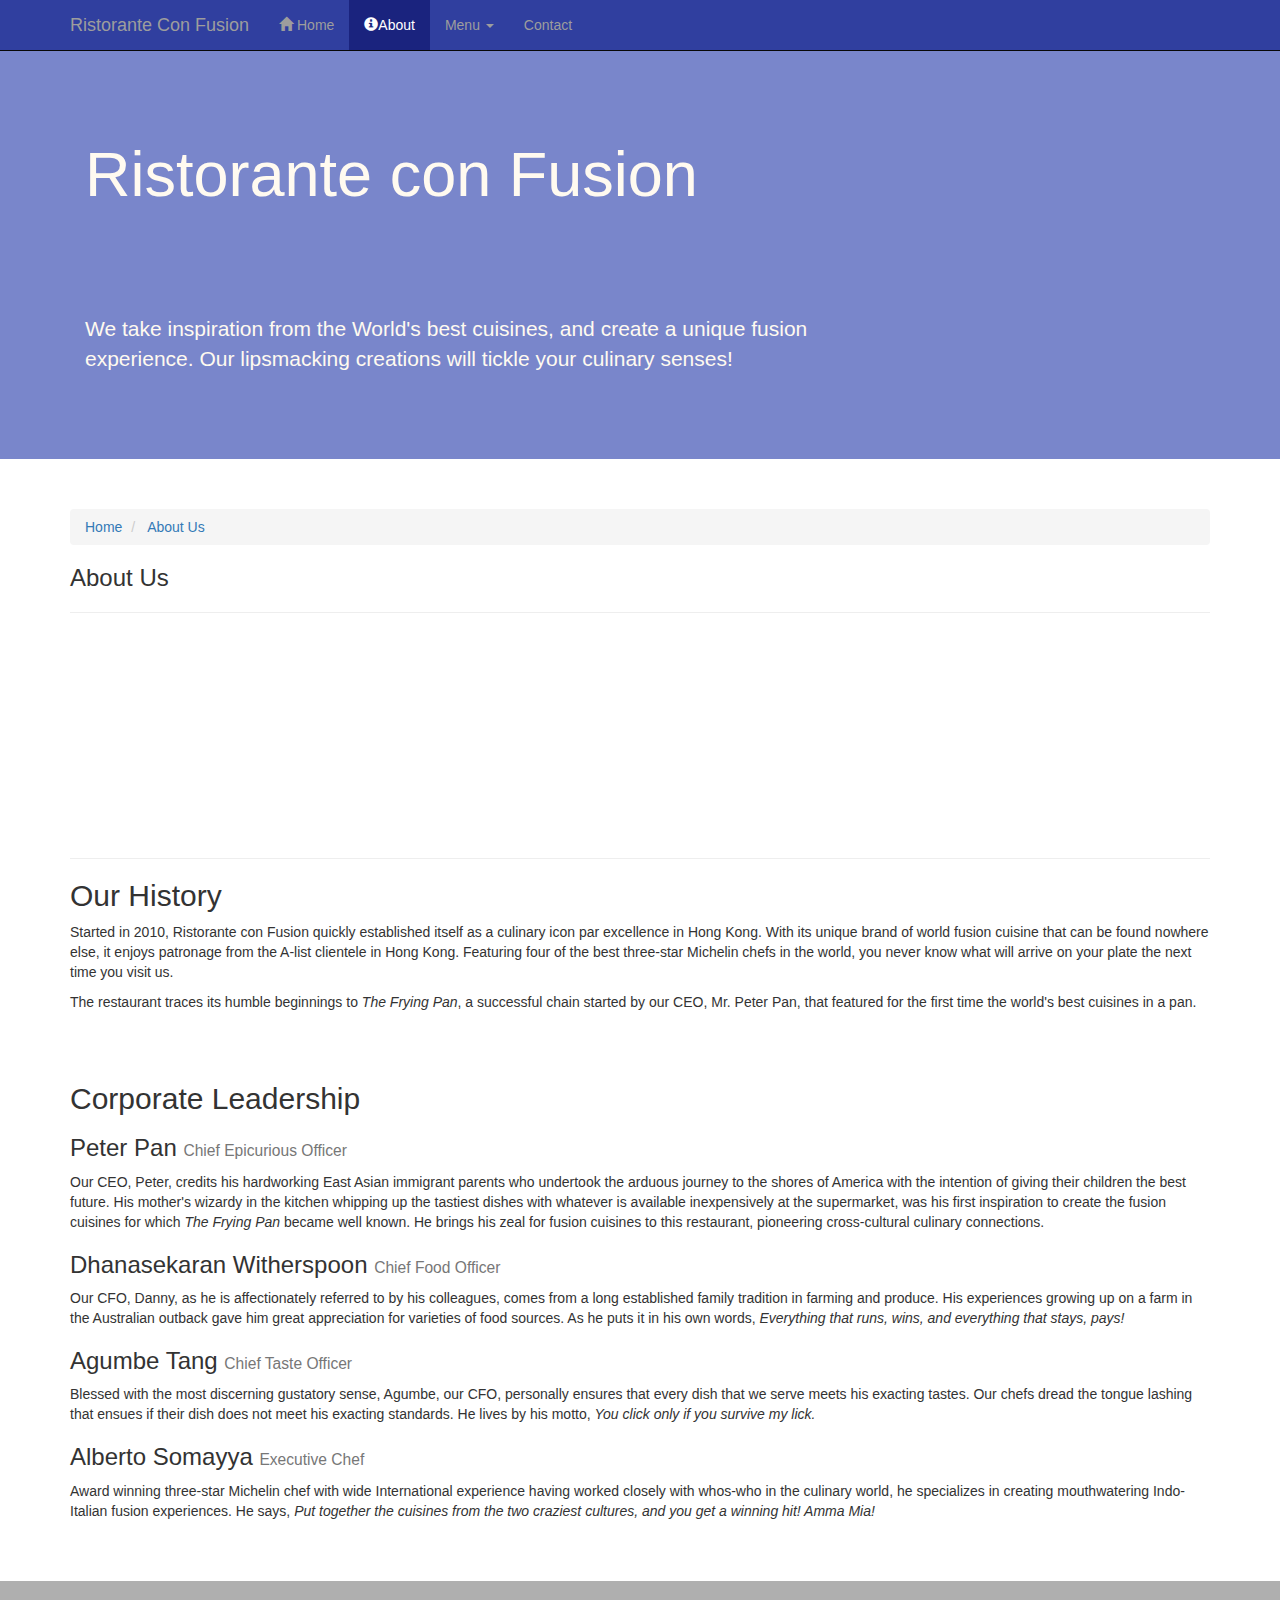
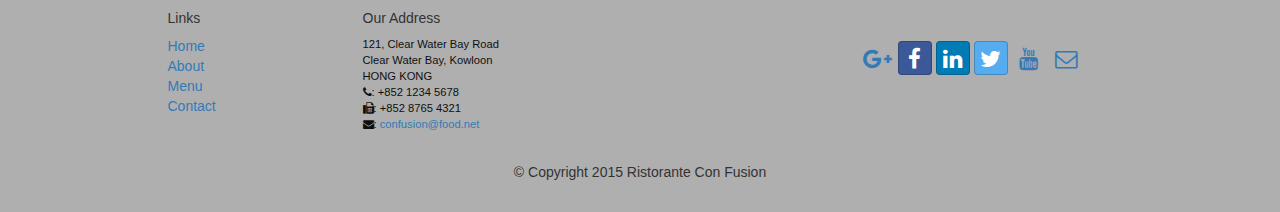
==== aboutus.html @ 0df57e96 "Assignment Bootstrap completed" ====
<!DOCTYPE html>
<html lang="en">

<head>
     <meta charset="utf-8">
    <meta http-equiv="X-UA-Compatible" content="IE=edge">
    <meta name="viewport" content="width=device-width, initial-scale=1">
    <!-- The above 3 meta tags *must* come first in the head; any other head 
         content must come *after* these tags -->
    <title>Ristorante Con Fusion: About Us</title>
        <!-- Bootstrap -->
    <link href="css/bootstrap.min.css" rel="stylesheet">
    <link href="css/bootstrap-theme.min.css" rel="stylesheet">
    <link href="css/font-awesome.min.css" rel="stylesheet">
    <link href="css/bootstrap-social.css" rel="stylesheet">
    <link href="css/styles.css" rel="stylesheet">

    <!-- HTML5 shim and Respond.js for IE8 support of HTML5 elements and media queries -->
    <!-- WARNING: Respond.js doesn't work if you view the page via file:// -->
    <!--[if lt IE 9]>
      <script src="https://oss.maxcdn.com/html5shiv/3.7.2/html5shiv.min.js"></script>
      <script src="https://oss.maxcdn.com/respond/1.4.2/respond.min.js"></script>
    <![endif]-->
</head>

<body>
    <nav class="navbar navbar-inverse navbar-fixed-top" role="navigation">
        <div class="container">
            <div class="navbar-header">
                <button type="button" class="navbar-toggle collapsed" data-toggle="collapse" data-target="#navbar" aria-expanded="false" aria-controls="navbar">
                    <span class="sr-only">Toggle navigation</span>
                    <span class="icon-bar"></span>
                    <span class="icon-bar"></span>
                    <span class="icon-bar"></span>
                </button>
                <a class="navbar-brand" href="index.html">Ristorante Con Fusion</a>
            </div>
            <div id="navbar" class="navbar-collapse collapse">
                <ul class="nav navbar-nav">
                    <li><a href="index.html"><span class="glyphicon glyphicon-home"
                         aria-hidden="true"></span> Home</a></li>
                    <li class="active"><a href="aboutus.html"><span class="glyphicon glyphicon-info-sign"
                         aria-hidden="true"></span>About</a></li>
                    <li class="dropdown">
                        <a href="#" class="dropdown-toggle" data-toggle="dropdown"
                         role="button" aria-haspopup="true" aria-expanded="false">
                         Menu <span class="caret"></span></a>
                        <ul class="dropdown-menu">
                            <li><a href="#">Appetizers</a></li>
                            <li><a href="#">Main Courses</a></li>
                            <li><a href="#">Desserts</a></li>
                            <li><a href="#">Drinks</a></li>
                            <li role="separator" class="divider"></li>
                            <li class="dropdown-header">Specials</li>
                            <li><a href="#">Lunch Buffet</a></li>
                            <li><a href="#">Weekend Brunch</a></li>
                        </ul>
                    </li>
                    <li><a href="#">Contact</a></li>
                </ul>
            </div>
        </div>
    </nav> 

    <header class="jumbotron">

        <!-- Main component for a primary marketing message or call to action -->

        <div class="container">
            <div class="row row-header">
                <div class="col-xs-12 col-sm-8">
                    <h1>Ristorante con Fusion</h1>
                    <p style="padding:40px;"></p>
                    <p>We take inspiration from the World's best cuisines, and create a unique fusion experience. Our lipsmacking creations will tickle your culinary senses!</p>
                </div>
                <div class="col-xs-12 col-sm-4">
                </div>
            </div>
        </div>
    </header>

    <div class="container">
        <div class="row row-content">
            <div>
                <ol class="breadcrumb">
                <li><a href="index.html"> Home</a></li>
                <li><a href="aboutus.html"> About Us</a></li>
                </ol>
            </div>
            <div>
               <h3>About Us</h3>
               <hr>
            </div>
        </div>
        
        <div>
            <div>
                <h2>Our History</h2>
                <p>Started in 2010, Ristorante con Fusion quickly established itself as a culinary icon par excellence in Hong Kong. With its unique brand of world fusion cuisine that can be found nowhere else, it enjoys patronage from the A-list clientele in Hong Kong.  Featuring four of the best three-star Michelin chefs in the world, you never know what will arrive on your plate the next time you visit us.</p>
                <p>The restaurant traces its humble beginnings to <em>The Frying Pan</em>, a successful chain started by our CEO, Mr. Peter Pan, that featured for the first time the world's best cuisines in a pan.</p>
            </div>
            <div>
                <p style="padding:20px;"></p>
            </div>
        </div>


        <div>
            <div>
                <h2>Corporate Leadership</h2>
                <h3>Peter Pan <small>Chief Epicurious Officer</small></h3>
                <p>Our CEO, Peter, credits his hardworking East Asian immigrant parents who undertook the arduous journey to the shores of America with the intention of giving their children the best future. His mother's wizardy in the kitchen whipping up the tastiest dishes with whatever is available inexpensively at the supermarket, was his first inspiration to create the fusion cuisines for which <em>The Frying Pan</em> became well known. He brings his zeal for fusion cuisines to this restaurant, pioneering cross-cultural culinary connections.</p>
                <h3>Dhanasekaran Witherspoon <small>Chief Food Officer</small></h3>
                <p>Our CFO, Danny, as he is affectionately referred to by his colleagues, comes from a long established family tradition in farming and produce. His experiences growing up on a farm in the Australian outback gave him great appreciation for varieties of food sources. As he puts it in his own words, <em>Everything that runs, wins, and everything that stays, pays!</em></p>
                <h3>Agumbe Tang <small>Chief Taste Officer</small></h3>
                <p>Blessed with the most discerning gustatory sense, Agumbe, our CFO, personally ensures that every dish that we serve meets his exacting tastes. Our chefs dread the tongue lashing that ensues if their dish does not meet his exacting standards. He lives by his motto, <em>You click only if you survive my lick.</em></p>
                <h3>Alberto Somayya <small>Executive Chef</small></h3>
                <p>Award winning three-star Michelin chef with wide International experience having worked closely with whos-who in the culinary world, he specializes in creating mouthwatering Indo-Italian fusion experiences. He says, <em>Put together the cuisines from the two craziest cultures, and you get a winning hit! Amma Mia!</em></p>
            </div>
             <div>
                <p style="padding:20px;"></p>
            </div>
       </div>

    </div>

    <footer class="row-footer">
        <div class="container">
            <div class="row">             
                <div class="col-xs-5 col-xs-offset-1 col-sm-2 col-sm-offset-1">
                    <h5>Links</h5>
                    <ul class="list-unstyled">
                        <li><a href="#">Home</a></li>
                        <li><a href="#">About</a></li>
                        <li><a href="#">Menu</a></li>
                        <li><a href="#">Contact</a></li>
                    </ul>
                </div>
                <div class="col-xs-6 col-sm-5">
                    <h5>Our Address</h5>
                    <address>
		              121, Clear Water Bay Road<br>
		              Clear Water Bay, Kowloon<br>
		              HONG KONG<br>
		              <i class="fa fa-phone"></i>: +852 1234 5678<br>
		              <i class="fa fa-fax"></i>: +852 8765 4321<br>
		              <i class="fa fa-envelope"></i>: 
                        <a href="mailto:confusion@food.net">confusion@food.net</a>
		           </address>
                </div>
                <div class="col-xs-12 col-sm-4">
                    <div class="nav navbar-nav" style="padding: 40px 10px;">
                        <a class="btn btn-social-icon btn-google-plus" href="http://google.com/+"><i class="fa fa-google-plus"></i></a>
                        <a class="btn btn-social-icon btn-facebook" href="http://www.facebook.com/profile.php?id="><i class="fa fa-facebook"></i></a>
                        <a class="btn btn-social-icon btn-linkedin" href="http://www.linkedin.com/in/"><i class="fa fa-linkedin"></i></a>
                        <a class="btn btn-social-icon btn-twitter" href="http://twitter.com/"><i class="fa fa-twitter"></i></a>
                        <a class="btn btn-social-icon btn-youtube" href="http://youtube.com/"><i class="fa fa-youtube"></i></a>
                        <a class="btn btn-social-icon" href="mailto:"><i class="fa fa-envelope-o"></i></a>
                    </div>
                </div>
                <div class="col-xs-12">
                    <p style="padding:10px;"></p>
                    <p align=center>© Copyright 2015 Ristorante Con Fusion</p>
                </div>
            </div>
        </div>
    </footer>
    <!-- jQuery (necessary for Bootstrap's JavaScript plugins) -->
    <script src="https://ajax.googleapis.com/ajax/libs/jquery/1.11.3/jquery.min.js"></script>
    <!-- Include all compiled plugins (below), or include individual files as needed -->
    <script src="js/bootstrap.min.js"></script>
</body>

</html>
---- css/styles.css ----
.row-header{
    margin:0px auto;
    padding:0px auto;
}

.row-content {
    margin:0px auto;
    padding: 50px 0px 50px 0px;
    border-bottom: 1px ridge;
    min-height:400px;
}


.row-footer{
    background-color: #AfAfAf;
    margin:0px auto;
    padding: 20px 0px 20px 0px;
}

.jumbotron {
    padding:70px 30px 70px 30px;
    margin:0px auto;
    background: #7986CB ;
    color:floralwhite;
}

address{
    font-size:80%;
    margin:0px;
    color:#0f0f0f;
}

body{
    padding:50px 0px 0px 0px;
    z-index:0;
}

.navbar-inverse {
     background: #303F9F;
}

.navbar-inverse .navbar-nav > .active > a,
.navbar-inverse .navbar-nav > .active > a:hover,
.navbar-inverse .navbar-nav > .active > a:focus {
    color: #fff;
    background: #1A237E;
}

.navbar-inverse .navbar-nav > .open > a,
 .navbar-inverse .navbar-nav > .open > a:hover,
 .navbar-inverse .navbar-nav > .open > a:focus {
    color: #fff;
    background: #1A237E;
}

.navbar-inverse .navbar-nav .open .dropdown-menu> li> a,
.navbar-inverse .navbar-nav .open .dropdown-menu {
    background-color: #303F9F;
    color:#eeeeee;
}

.navbar-inverse .navbar-nav .open .dropdown-menu> li> a:hover {
    color:#000000;
}
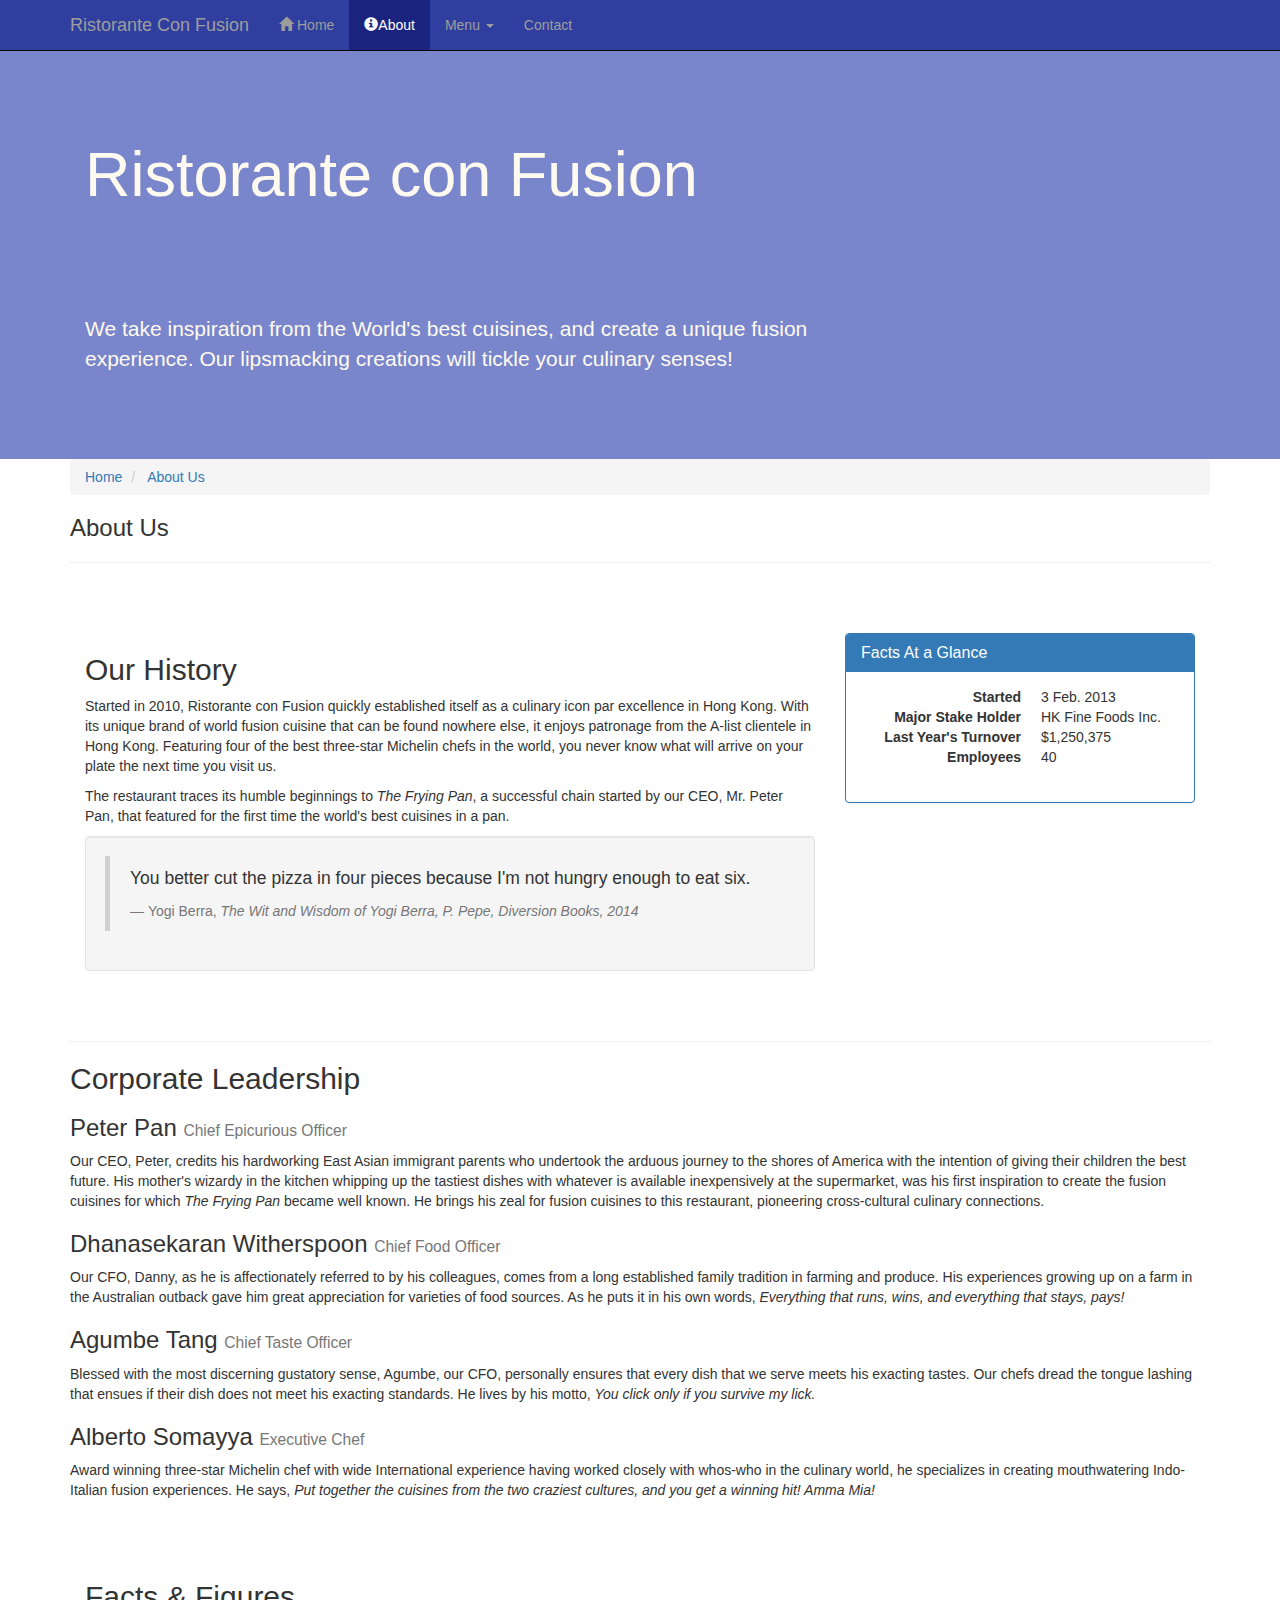
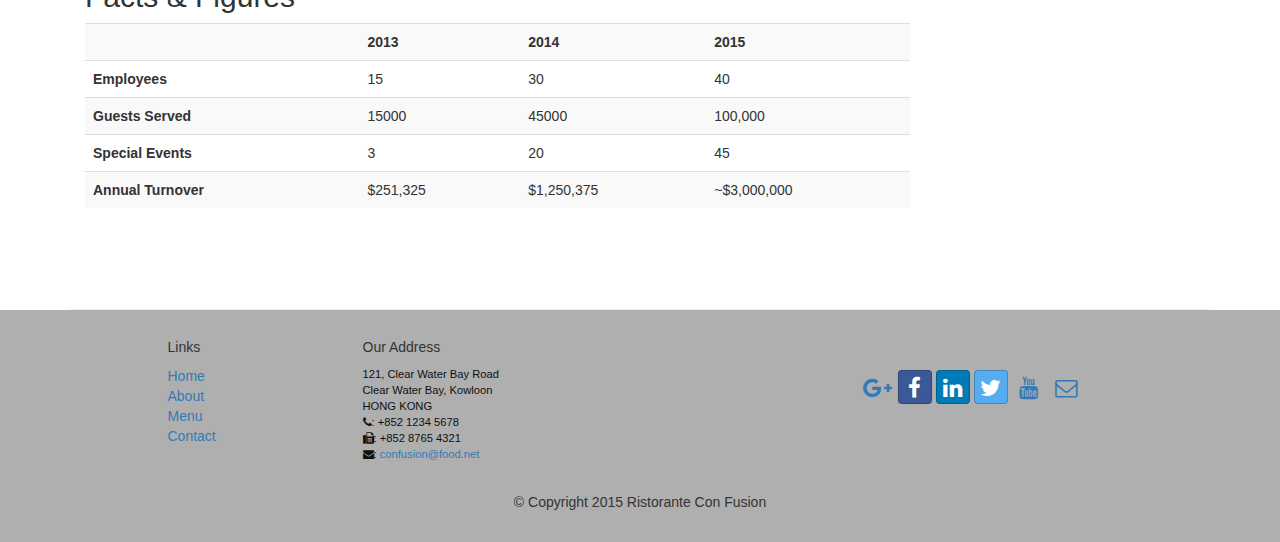
==== commit 7e1b6489: "Displaying Content: Tables Panels Wells complete" ====
--- a/aboutus.html
+++ b/aboutus.html
@@ -56,7 +56,7 @@
                             <li><a href="#">Weekend Brunch</a></li>
                         </ul>
                     </li>
-                    <li><a href="#">Contact</a></li>
+                    <li><a href="contactus.html">Contact</a></li>
                 </ul>
             </div>
         </div>
@@ -80,7 +80,7 @@
     </header>
 
     <div class="container">
-        <div class="row row-content">
+        <div>
             <div>
                 <ol class="breadcrumb">
                 <li><a href="index.html"> Home</a></li>
@@ -93,12 +93,45 @@
             </div>
         </div>
         
-        <div>
-            <div>
+        <div class="row row-content">
+            <div class="col-xs-12 col-sm-8">
                 <h2>Our History</h2>
                 <p>Started in 2010, Ristorante con Fusion quickly established itself as a culinary icon par excellence in Hong Kong. With its unique brand of world fusion cuisine that can be found nowhere else, it enjoys patronage from the A-list clientele in Hong Kong.  Featuring four of the best three-star Michelin chefs in the world, you never know what will arrive on your plate the next time you visit us.</p>
                 <p>The restaurant traces its humble beginnings to <em>The Frying Pan</em>, a successful chain started by our CEO, Mr. Peter Pan, that featured for the first time the world's best cuisines in a pan.</p>
-            </div>
+
+                <div class="well">
+                            <blockquote>
+                                <p>You better cut the pizza in four pieces because
+                                    I'm not hungry enough to eat six.</p>
+                                <footer>Yogi Berra,
+                                  <cite>The Wit and Wisdom of Yogi Berra,
+                                    P. Pepe, Diversion Books, 2014</cite>
+                                </footer>
+                            </blockquote>
+                </div>
+            </div>
+
+            <div class="col-xs-12 col-sm-4">
+                                <div class="panel panel-primary">
+                    <div class="panel-heading">
+                        <h3 class="panel-title">Facts At a Glance</h3>
+                    </div>
+                    <div class="panel-body">
+                        <dl class="dl-horizontal">
+                            <dt>Started</dt>
+                            <dd>3 Feb. 2013</dd>
+                            <dt>Major Stake Holder</dt>
+                            <dd>HK Fine Foods Inc.</dd>
+                            <dt>Last Year's Turnover</dt>
+                            <dd>$1,250,375</dd>
+                            <dt>Employees</dt>
+                            <dd>40</dd>
+                       </dl>
+                    </div>
+                </div>
+
+            </div>
+            
             <div>
                 <p style="padding:20px;"></p>
             </div>
@@ -117,10 +150,54 @@
                 <h3>Alberto Somayya <small>Executive Chef</small></h3>
                 <p>Award winning three-star Michelin chef with wide International experience having worked closely with whos-who in the culinary world, he specializes in creating mouthwatering Indo-Italian fusion experiences. He says, <em>Put together the cuisines from the two craziest cultures, and you get a winning hit! Amma Mia!</em></p>
             </div>
-             <div>
+             <div class="col-xs-12 col-sm-3">
                 <p style="padding:20px;"></p>
             </div>
        </div>
+
+        <div class="row row-content">
+            <div class="col-xs-12 col-sm-9">
+                <h2>Facts &amp; Figures</h2>
+                    <div class="table-responsive">
+                <table class="table table-striped">
+                    <tr>
+                        <td>&nbsp;</td>
+                        <th>2013</th>
+                        <th>2014</th>
+                        <th>2015</th>
+                    </tr>
+                    <tr>
+                        <th>Employees</th>
+                        <td>15</td>
+                        <td>30</td>
+                        <td>40</td>
+                    </tr>
+                    <tr>
+                        <th>Guests Served</th>
+                        <td>15000</td>
+                        <td>45000</td>
+                        <td>100,000</td>
+                    </tr>
+                    <tr>
+                        <th>Special Events</th>
+                        <td>3</td>
+                        <td>20</td>
+                        <td>45</td>
+                    </tr>
+                    <tr>
+                        <th>Annual Turnover</th>
+                        <td>$251,325</td>
+                        <td>$1,250,375</td>
+                        <td>~$3,000,000</td>
+                    </tr>
+                </table>
+                </div>
+
+            </div>
+             <div class="col-xs-12 col-sm-3">
+                <p style="padding:20px;"></p>
+            </div>
+       </div> 
 
     </div>
 
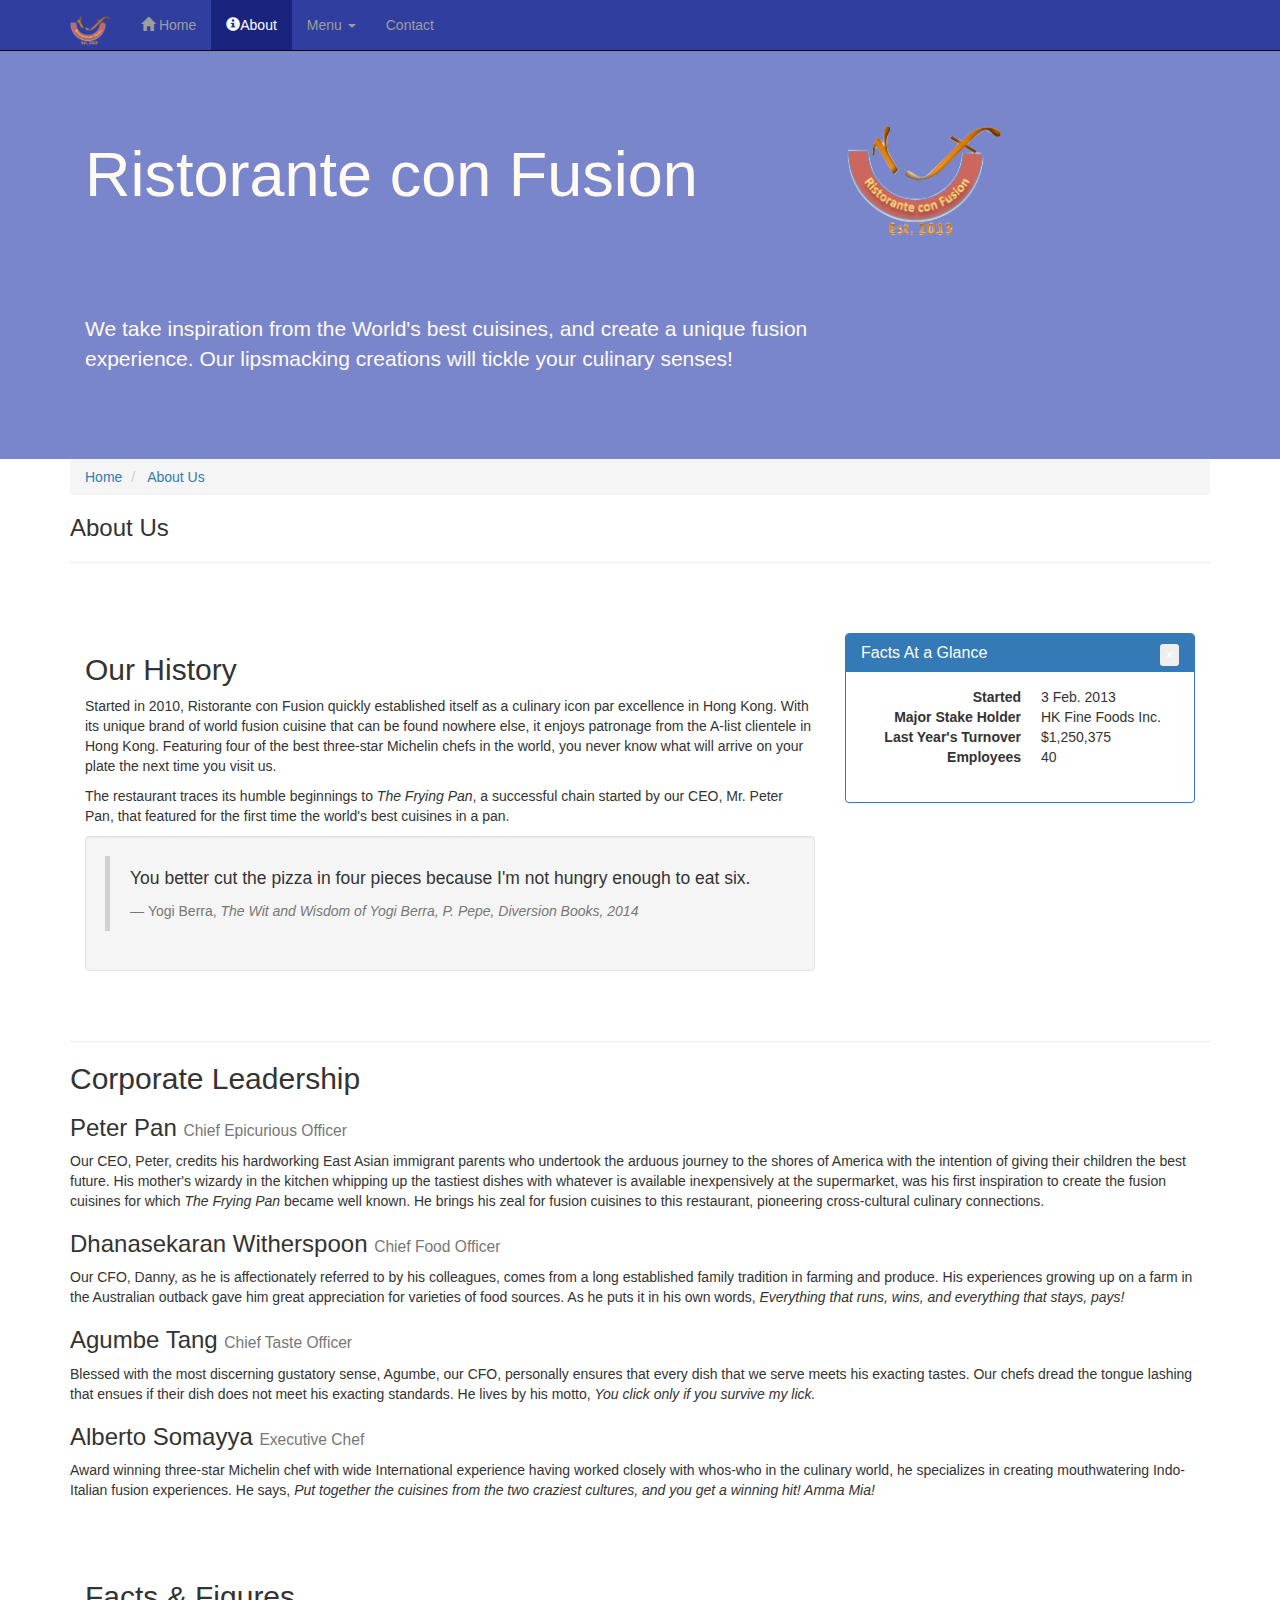
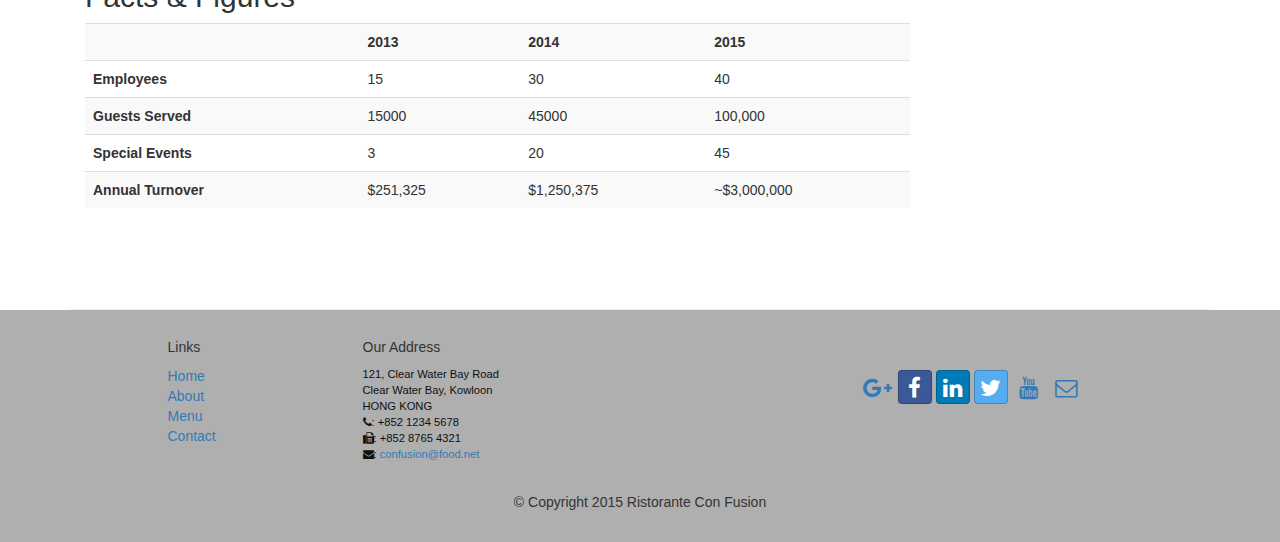
==== commit fab55d10: "Assignment 2 Buttons and Forms partial complete" ====
--- a/aboutus.html
+++ b/aboutus.html
@@ -33,7 +33,7 @@
                     <span class="icon-bar"></span>
                     <span class="icon-bar"></span>
                 </button>
-                <a class="navbar-brand" href="index.html">Ristorante Con Fusion</a>
+                <a class="navbar-brand" href="index.html"><img src="images/logo.png" height="30px" width="41px"></a>
             </div>
             <div id="navbar" class="navbar-collapse collapse">
                 <ul class="nav navbar-nav">
@@ -73,7 +73,8 @@
                     <p style="padding:40px;"></p>
                     <p>We take inspiration from the World's best cuisines, and create a unique fusion experience. Our lipsmacking creations will tickle your culinary senses!</p>
                 </div>
-                <div class="col-xs-12 col-sm-4">
+                <div class="col-xs-12 col-sm-2">
+                     <img src="images/logo.png" class="img-responsive">
                 </div>
             </div>
         </div>
@@ -114,7 +115,7 @@
             <div class="col-xs-12 col-sm-4">
                                 <div class="panel panel-primary">
                     <div class="panel-heading">
-                        <h3 class="panel-title">Facts At a Glance</h3>
+                        <h3 class="panel-title">Facts At a Glance<button class="btn btn-xs pull-right">&times;</button></h3>
                     </div>
                     <div class="panel-body">
                         <dl class="dl-horizontal">
@@ -159,7 +160,7 @@
             <div class="col-xs-12 col-sm-9">
                 <h2>Facts &amp; Figures</h2>
                     <div class="table-responsive">
-                <table class="table table-striped">
+                <table class="table table-striped table-hover">
                     <tr>
                         <td>&nbsp;</td>
                         <th>2013</th>
--- a/css/styles.css
+++ b/css/styles.css
@@ -38,6 +38,9 @@
 .navbar-inverse {
      background: #303F9F;
 }
+.nav-text{
+    font-color: white;
+}
 
 .navbar-inverse .navbar-nav > .active > a,
 .navbar-inverse .navbar-nav > .active > a:hover,
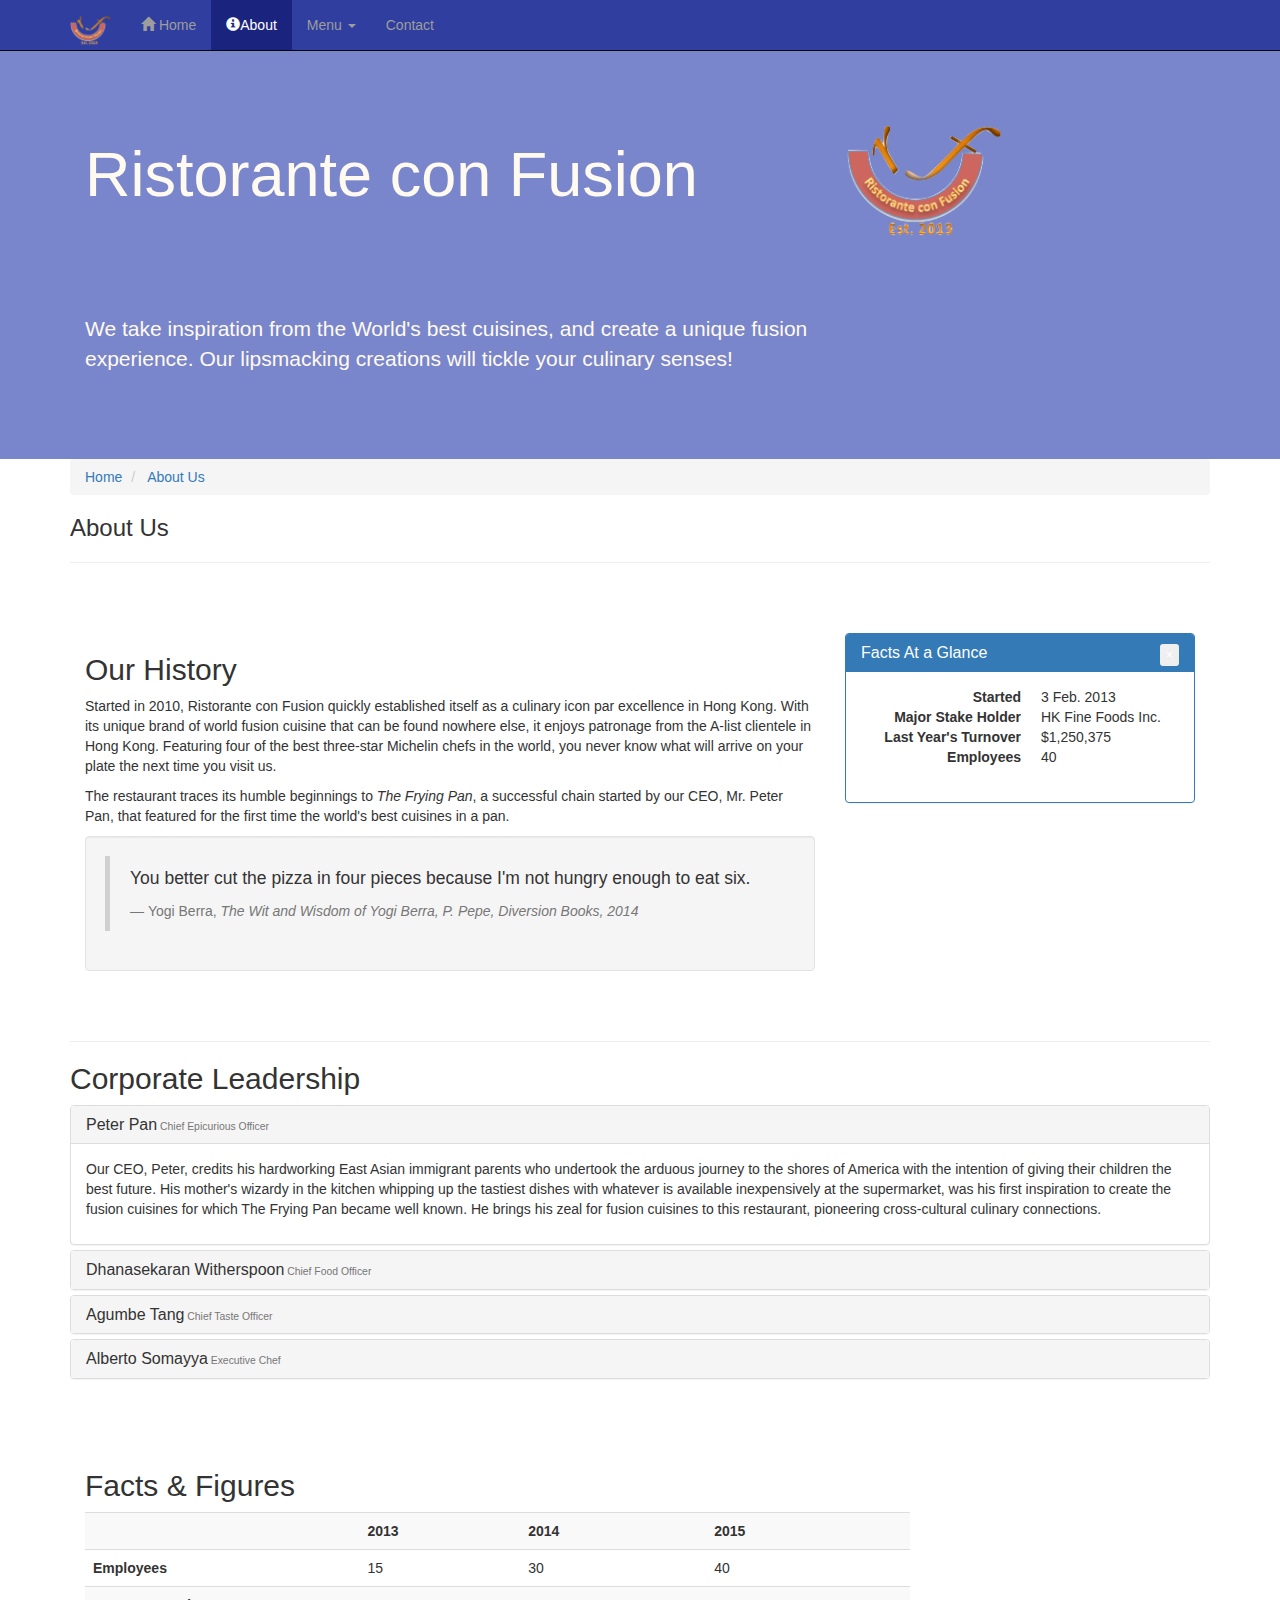
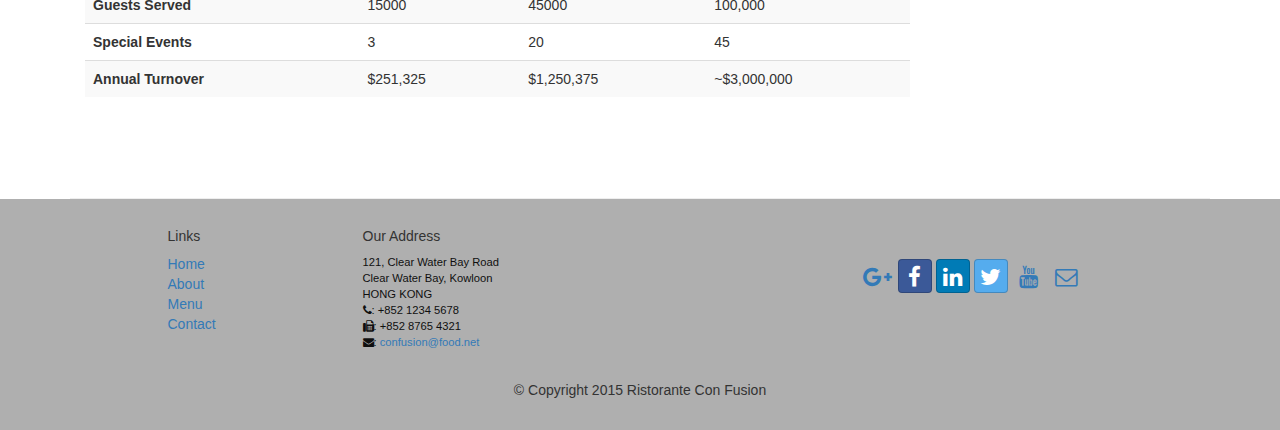
==== commit b6a806a2: "collapse accordion complete" ====
--- a/aboutus.html
+++ b/aboutus.html
@@ -113,7 +113,7 @@
             </div>
 
             <div class="col-xs-12 col-sm-4">
-                                <div class="panel panel-primary">
+                <div class="panel panel-primary">
                     <div class="panel-heading">
                         <h3 class="panel-title">Facts At a Glance<button class="btn btn-xs pull-right">&times;</button></h3>
                     </div>
@@ -130,9 +130,8 @@
                        </dl>
                     </div>
                 </div>
-
-            </div>
-            
+            </div>    
+
             <div>
                 <p style="padding:20px;"></p>
             </div>
@@ -142,15 +141,98 @@
         <div>
             <div>
                 <h2>Corporate Leadership</h2>
-                <h3>Peter Pan <small>Chief Epicurious Officer</small></h3>
-                <p>Our CEO, Peter, credits his hardworking East Asian immigrant parents who undertook the arduous journey to the shores of America with the intention of giving their children the best future. His mother's wizardy in the kitchen whipping up the tastiest dishes with whatever is available inexpensively at the supermarket, was his first inspiration to create the fusion cuisines for which <em>The Frying Pan</em> became well known. He brings his zeal for fusion cuisines to this restaurant, pioneering cross-cultural culinary connections.</p>
-                <h3>Dhanasekaran Witherspoon <small>Chief Food Officer</small></h3>
-                <p>Our CFO, Danny, as he is affectionately referred to by his colleagues, comes from a long established family tradition in farming and produce. His experiences growing up on a farm in the Australian outback gave him great appreciation for varieties of food sources. As he puts it in his own words, <em>Everything that runs, wins, and everything that stays, pays!</em></p>
-                <h3>Agumbe Tang <small>Chief Taste Officer</small></h3>
-                <p>Blessed with the most discerning gustatory sense, Agumbe, our CFO, personally ensures that every dish that we serve meets his exacting tastes. Our chefs dread the tongue lashing that ensues if their dish does not meet his exacting standards. He lives by his motto, <em>You click only if you survive my lick.</em></p>
-                <h3>Alberto Somayya <small>Executive Chef</small></h3>
-                <p>Award winning three-star Michelin chef with wide International experience having worked closely with whos-who in the culinary world, he specializes in creating mouthwatering Indo-Italian fusion experiences. He says, <em>Put together the cuisines from the two craziest cultures, and you get a winning hit! Amma Mia!</em></p>
-            </div>
+
+                <!--
+                <ul class="nav nav-tabs" role="tablist">
+                    <li role="presentation" class="active">
+                        <a href="#peter" aria-controls="home" role="tab" data-toggle="tab">Peter Pan, CEO</a>
+                    </li>
+                    <li role="presentation"><a href="#danny" role="tab" data-toggle="tab">Dhanasekaran Witherspoon, CFO</a></li>
+                    <li role="presentation"><a href="#agumbie" role="tab" data-toggle="tab">Agumbe Tang, CTO</a></li>
+                    <li role="presentation"><a href="#alberto" role="tab" data-toggle="tab">Alberto Somayya, Exec. Chef</a></li>
+                </ul> -->
+
+                
+                <!-- Accordian -->
+                <div class="panel-group" id="accordion" role="tablist" >
+
+                    <div class="panel panel-default">
+                        <div class="panel-heading" role="tab" id="headingPeter">
+                            <h3 class="panel-title"><a role="button" data-toggle="collapse" data-parent="#accordion" href="#peter"> Peter Pan<small> Chief Epicurious Officer</small></a></h3>
+                        </div>
+                        <div class="panel-collapse collapse in" id="peter" role="tabpanel">
+                            <div class="panel-body">
+                                <p>Our CEO, Peter, credits his hardworking East Asian immigrant parents who undertook the arduous journey to the shores of America with the intention of giving their children the best future. His mother's wizardy in the kitchen whipping up the tastiest dishes with whatever is available inexpensively at the supermarket, was his first inspiration to create the fusion cuisines for which The Frying Pan became well known. He brings his zeal for fusion cuisines to this restaurant, pioneering cross-cultural culinary connections.</p>
+                            </div>
+                        </div>
+
+                    </div>
+
+                    <div class="panel panel-default">
+                        <div class="panel-heading" role="tab" id="headingDhana">
+                            <h3 class="panel-title"><a role="button" data-toggle="collapse" data-parent="#accordion" href="#dhana"> Dhanasekaran Witherspoon<small> Chief Food Officer</small></a></h3>
+                        </div>
+                        <div class="panel-collapse collapse" id="dhana" role="tabpanel">
+                            <div class="panel-body">
+                                <p>Our CFO, Danny, as he is affectionately referred to by his colleagues, comes from a long established family tradition in farming and produce. His experiences growing up on a farm in the Australian outback gave him great appreciation for varieties of food sources. As he puts it in his own words, Everything that runs, wins, and everything that stays, pays!</p>
+                            </div>
+                        </div>
+
+                    </div>
+
+
+                    <div class="panel panel-default">
+                        <div class="panel-heading" role="tab" id="headingAgumbe">
+                            <h3 class="panel-title"><a role="button" data-toggle="collapse" data-parent="#accordion" href="#agumbe"> Agumbe Tang<small> Chief Taste Officer</small></a></h3>
+                        </div>
+                        <div class="panel-collapse collapse" id="agumbe" role="tabpanel">
+                            <div class="panel-body">
+                                <p>Blessed with the most discerning gustatory sense, Agumbe, our CFO, personally ensures that every dish that we serve meets his exacting tastes. Our chefs dread the tongue lashing that ensues if their dish does not meet his exacting standards. He lives by his motto, <em>You click only if you survive my lick.</em></p>
+                            </div>
+                        </div>
+                    </div>
+
+
+                     <div class="panel panel-default">
+                        <div class="panel-heading" role="tab" id="headingAlberto">
+                            <h3 class="panel-title"><a role="button" data-toggle="collapse" data-parent="#accordion" href="#alberto"> Alberto Somayya<small> Executive Chef</small></a></h3>
+                        </div>
+                        <div role="tabpanel" class="panel-collapse collapse" id="alberto">
+                            <div class="panel-body">
+                                <p>Award winning three-star Michelin chef with wide International experience having worked closely with whos-who in the culinary world, he specializes in creating mouthwatering Indo-Italian fusion experiences. He says, <em>Put together the cuisines from the two craziest cultures, and you get a winning hit! Amma Mia!</em></p>
+                            </div>
+                        </div>
+                    </div>
+
+
+                </div> 
+                <!-- Accordin end-->
+
+                
+                <!-- Tab Panes -->
+                <!--
+                <div class="tab-content">
+                                <div role="tabpanel" class="tab-pane fade in active" id="peter"><h3>Peter Pan <small>Chief Epicurious Officer</small></h3>
+                                                <p>Our CEO, Peter, credits his hardworking East Asian immigrant parents who undertook the arduous journey to the shores of America with the intention of giving their children the best future. His mother's wizardy in the kitchen whipping up the tastiest dishes with whatever is available inexpensively at the supermarket, was his first inspiration to create the fusion cuisines for which <em>The Frying Pan</em> became well known. He brings his zeal for fusion cuisines to this restaurant, pioneering cross-cultural culinary connections.</p>
+                                </div>
+                
+                                <div role="tabpanel" class="tab-pane fade" id="danny"><h3>Dhanasekaran Witherspoon <small>Chief Food Officer</small></h3>
+                                                <p>Our CFO, Danny, as he is affectionately referred to by his colleagues, comes from a long established family tradition in farming and produce. His experiences growing up on a farm in the Australian outback gave him great appreciation for varieties of food sources. As he puts it in his own words, <em>Everything that runs, wins, and everything that stays, pays!</em></p>
+                                </div>
+                
+                               <div role="tabpanel" class="tab-pane fade" id="agumbie"> <h3>Agumbe Tang <small>Chief Taste Officer</small></h3>
+                                               <p>Blessed with the most discerning gustatory sense, Agumbe, our CFO, personally ensures that every dish that we serve meets his exacting tastes. Our chefs dread the tongue lashing that ensues if their dish does not meet his exacting standards. He lives by his motto, <em>You click only if you survive my lick.</em></p>
+                                </div>
+                
+                                <div role="tabpanel" class="tab-pane fade" id="alberto"><h3>Alberto Somayya <small>Executive Chef</small></h3>
+                                
+                                                <p>Award winning three-star Michelin chef with wide International experience having worked closely with whos-who in the culinary world, he specializes in creating mouthwatering Indo-Italian fusion experiences. He says, <em>Put together the cuisines from the two craziest cultures, and you get a winning hit! Amma Mia!</em></p>
+                                </div>
+                    </div>
+
+                    -->
+            </div>
+
              <div class="col-xs-12 col-sm-3">
                 <p style="padding:20px;"></p>
             </div>
--- a/css/styles.css
+++ b/css/styles.css
@@ -64,4 +64,12 @@
 
 .navbar-inverse .navbar-nav .open .dropdown-menu> li> a:hover {
     color:#000000;
+}
+
+.tab-content{
+    border-left: 1px solid #ddd;
+        border-right: 1px solid #ddd;
+            border-bottom: 1px solid #ddd;
+            padding: 10px;
+
 }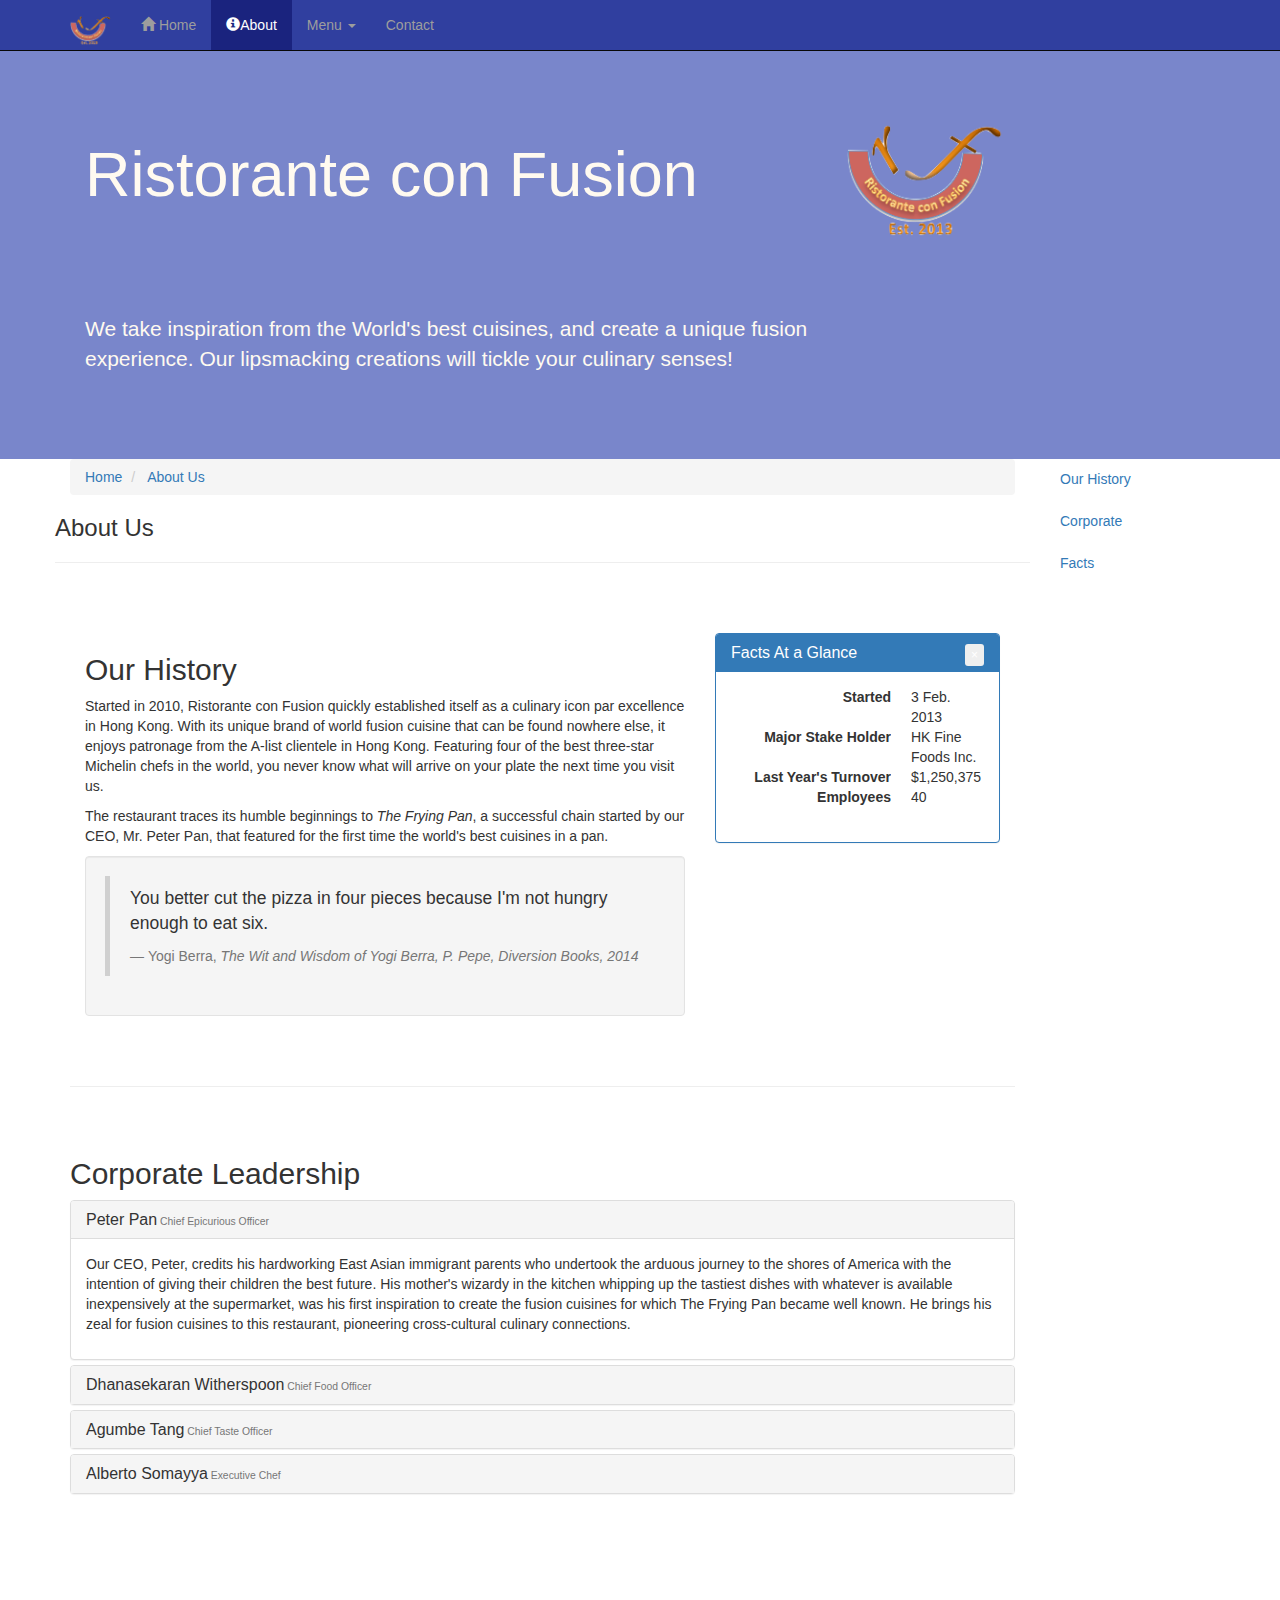
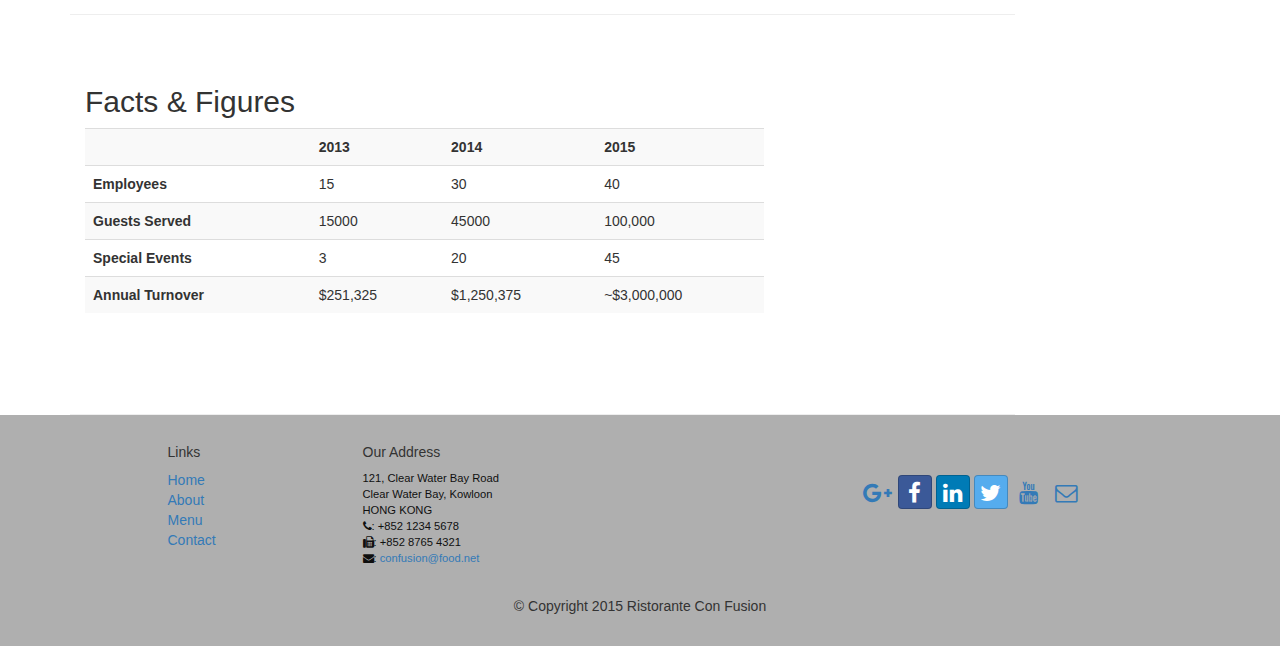
==== commit b2273577: "Accordion, Scrollspy and Affix complete" ====
--- a/aboutus.html
+++ b/aboutus.html
@@ -23,7 +23,7 @@
     <![endif]-->
 </head>
 
-<body>
+<body data-spy="scroll" data-target="#myScrollspy" data-offset="200">
     <nav class="navbar navbar-inverse navbar-fixed-top" role="navigation">
         <div class="container">
             <div class="navbar-header">
@@ -80,9 +80,14 @@
         </div>
     </header>
 
+   
+    <!-- content starts -->
     <div class="container">
-        <div>
-            <div>
+       <div class="row">
+            <div class="col-xs-12 col-sm-10">
+                <div class="row">
+
+            <div class="col-xs-12">
                 <ol class="breadcrumb">
                 <li><a href="index.html"> Home</a></li>
                 <li><a href="aboutus.html"> About Us</a></li>
@@ -94,7 +99,7 @@
             </div>
         </div>
         
-        <div class="row row-content">
+        <div id="history" class="row row-content">
             <div class="col-xs-12 col-sm-8">
                 <h2>Our History</h2>
                 <p>Started in 2010, Ristorante con Fusion quickly established itself as a culinary icon par excellence in Hong Kong. With its unique brand of world fusion cuisine that can be found nowhere else, it enjoys patronage from the A-list clientele in Hong Kong.  Featuring four of the best three-star Michelin chefs in the world, you never know what will arrive on your plate the next time you visit us.</p>
@@ -138,20 +143,9 @@
         </div>
 
 
-        <div>
+        <div id="corporate" class="row row-content">
             <div>
                 <h2>Corporate Leadership</h2>
-
-                <!--
-                <ul class="nav nav-tabs" role="tablist">
-                    <li role="presentation" class="active">
-                        <a href="#peter" aria-controls="home" role="tab" data-toggle="tab">Peter Pan, CEO</a>
-                    </li>
-                    <li role="presentation"><a href="#danny" role="tab" data-toggle="tab">Dhanasekaran Witherspoon, CFO</a></li>
-                    <li role="presentation"><a href="#agumbie" role="tab" data-toggle="tab">Agumbe Tang, CTO</a></li>
-                    <li role="presentation"><a href="#alberto" role="tab" data-toggle="tab">Alberto Somayya, Exec. Chef</a></li>
-                </ul> -->
-
                 
                 <!-- Accordian -->
                 <div class="panel-group" id="accordion" role="tablist" >
@@ -206,31 +200,7 @@
 
 
                 </div> 
-                <!-- Accordin end-->
-
-                
-                <!-- Tab Panes -->
-                <!--
-                <div class="tab-content">
-                                <div role="tabpanel" class="tab-pane fade in active" id="peter"><h3>Peter Pan <small>Chief Epicurious Officer</small></h3>
-                                                <p>Our CEO, Peter, credits his hardworking East Asian immigrant parents who undertook the arduous journey to the shores of America with the intention of giving their children the best future. His mother's wizardy in the kitchen whipping up the tastiest dishes with whatever is available inexpensively at the supermarket, was his first inspiration to create the fusion cuisines for which <em>The Frying Pan</em> became well known. He brings his zeal for fusion cuisines to this restaurant, pioneering cross-cultural culinary connections.</p>
-                                </div>
-                
-                                <div role="tabpanel" class="tab-pane fade" id="danny"><h3>Dhanasekaran Witherspoon <small>Chief Food Officer</small></h3>
-                                                <p>Our CFO, Danny, as he is affectionately referred to by his colleagues, comes from a long established family tradition in farming and produce. His experiences growing up on a farm in the Australian outback gave him great appreciation for varieties of food sources. As he puts it in his own words, <em>Everything that runs, wins, and everything that stays, pays!</em></p>
-                                </div>
-                
-                               <div role="tabpanel" class="tab-pane fade" id="agumbie"> <h3>Agumbe Tang <small>Chief Taste Officer</small></h3>
-                                               <p>Blessed with the most discerning gustatory sense, Agumbe, our CFO, personally ensures that every dish that we serve meets his exacting tastes. Our chefs dread the tongue lashing that ensues if their dish does not meet his exacting standards. He lives by his motto, <em>You click only if you survive my lick.</em></p>
-                                </div>
-                
-                                <div role="tabpanel" class="tab-pane fade" id="alberto"><h3>Alberto Somayya <small>Executive Chef</small></h3>
-                                
-                                                <p>Award winning three-star Michelin chef with wide International experience having worked closely with whos-who in the culinary world, he specializes in creating mouthwatering Indo-Italian fusion experiences. He says, <em>Put together the cuisines from the two craziest cultures, and you get a winning hit! Amma Mia!</em></p>
-                                </div>
-                    </div>
-
-                    -->
+
             </div>
 
              <div class="col-xs-12 col-sm-3">
@@ -238,7 +208,7 @@
             </div>
        </div>
 
-        <div class="row row-content">
+        <div id="facts" class="row row-content">
             <div class="col-xs-12 col-sm-9">
                 <h2>Facts &amp; Figures</h2>
                     <div class="table-responsive">
@@ -281,8 +251,17 @@
                 <p style="padding:20px;"></p>
             </div>
        </div> 
-
-    </div>
+            </div>
+
+             <nav class="hidden-xs col-sm-2" id="myScrollspy">
+            <ul class="nav nav-pills nav-stacked" data-spy="affix" data-offset-top="400">
+                <li><a href="#history">Our History</a></li>
+                <li><a href="#corporate">Corporate</a></li>
+                <li><a href="#facts">Facts</a></li>
+            </ul>
+        </nav>
+        </div>
+    </div> <!-- end of content -->
 
     <footer class="row-footer">
         <div class="container">
--- a/css/styles.css
+++ b/css/styles.css
@@ -72,4 +72,8 @@
             border-bottom: 1px solid #ddd;
             padding: 10px;
 
+}
+
+.affix {
+    top:100px;
 }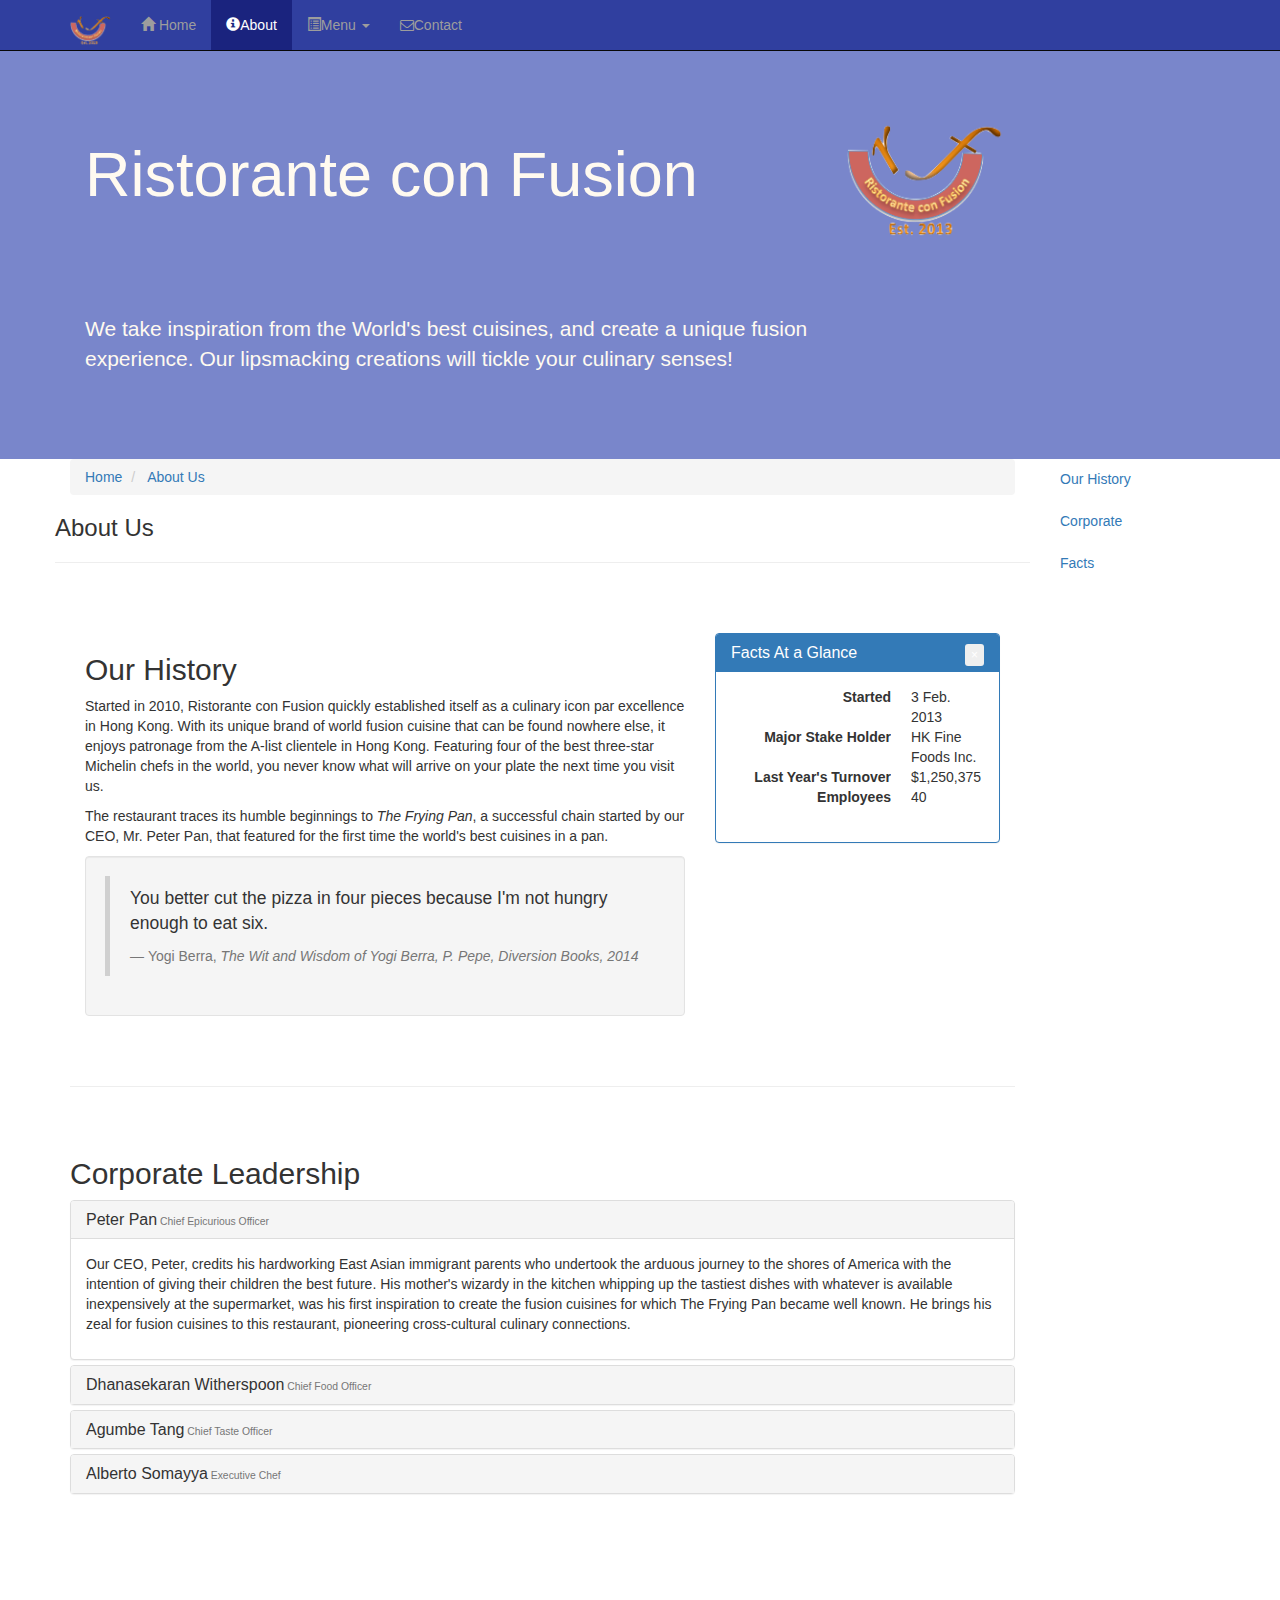
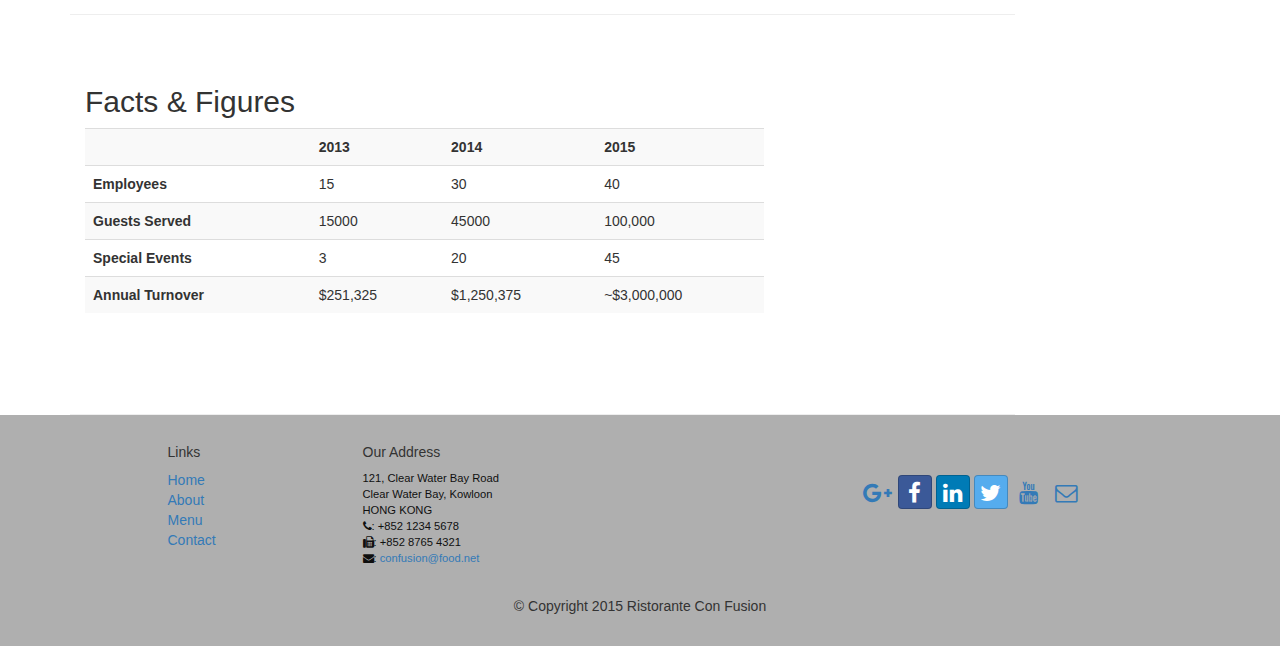
==== commit bed674c1: "Assignment 4:Trigger Modal via jS" ====
--- a/aboutus.html
+++ b/aboutus.html
@@ -44,7 +44,8 @@
                     <li class="dropdown">
                         <a href="#" class="dropdown-toggle" data-toggle="dropdown"
                          role="button" aria-haspopup="true" aria-expanded="false">
-                         Menu <span class="caret"></span></a>
+                         <span class="glyphicon glyphicon-list-alt"
+                         aria-hidden="true"></span>Menu <span class="caret"></span></a>
                         <ul class="dropdown-menu">
                             <li><a href="#">Appetizers</a></li>
                             <li><a href="#">Main Courses</a></li>
@@ -56,7 +57,7 @@
                             <li><a href="#">Weekend Brunch</a></li>
                         </ul>
                     </li>
-                    <li><a href="contactus.html">Contact</a></li>
+                    <li><a href="contactus.html"><i class="fa fa-envelope-o"></i>Contact</a></li>
                 </ul>
             </div>
         </div>
--- a/css/styles.css
+++ b/css/styles.css
@@ -1,79 +1,96 @@
-.row-header{
-    margin:0px auto;
-    padding:0px auto;
+.row-header {
+  margin: 0px auto;
+  padding: 0px 0px;
 }
-
 .row-content {
-    margin:0px auto;
-    padding: 50px 0px 50px 0px;
-    border-bottom: 1px ridge;
-    min-height:400px;
+  margin: 0px auto;
+  padding: 50px 0px;
+  border-bottom: 1px ridge;
+  min-height: 400px;
 }
-
-
-.row-footer{
-    background-color: #AfAfAf;
-    margin:0px auto;
-    padding: 20px 0px 20px 0px;
+.row-footer {
+  margin: 0px auto;
+  padding: 20px 0px;
+  background-color: #AfAfAf;
 }
-
 .jumbotron {
-    padding:70px 30px 70px 30px;
-    margin:0px auto;
-    background: #7986CB ;
-    color:floralwhite;
+  margin: 0px auto;
+  padding: 70px 30px;
+  background: #7986CB;
+  color: floralwhite;
 }
-
-address{
-    font-size:80%;
-    margin:0px;
-    color:#0f0f0f;
+.carousel {
+  background: #1a237e;
 }
-
-body{
-    padding:50px 0px 0px 0px;
-    z-index:0;
+.carousel .item {
+  height: 300px;
 }
-
+.carousel .item img {
+  left: 0;
+  min-height: 300px;
+  position: absolute;
+  top: 0;
+}
 .navbar-inverse {
-     background: #303F9F;
+  background: #303f9f;
+  color: #ffffff;
 }
-.nav-text{
-    font-color: white;
+.navbar-inverse .navbar-nav > .active > a {
+  background: #1a237e;
+  color: #ffffff;
 }
-
-.navbar-inverse .navbar-nav > .active > a,
-.navbar-inverse .navbar-nav > .active > a:hover,
+.navbar-inverse .navbar-nav > .active > a:hover {
+  background: #1a237e;
+  color: #ffffff;
+}
 .navbar-inverse .navbar-nav > .active > a:focus {
-    color: #fff;
-    background: #1A237E;
+  background: #1a237e;
+  color: #ffffff;
 }
-
-.navbar-inverse .navbar-nav > .open > a,
- .navbar-inverse .navbar-nav > .open > a:hover,
- .navbar-inverse .navbar-nav > .open > a:focus {
-    color: #fff;
-    background: #1A237E;
+.navbar-inverse .navbar-nav > .open > a {
+  background: #1a237e;
+  color: #ffffff;
 }
-
-.navbar-inverse .navbar-nav .open .dropdown-menu> li> a,
+.navbar-inverse .navbar-nav > .open > a:hover {
+  background: #1a237e;
+  color: #ffffff;
+}
+.navbar-inverse .navbar-nav > .open > a:focus {
+  background: #1a237e;
+  color: #ffffff;
+}
+.navbar-inverse .navbar-nav .open .dropdown-menu > li > a {
+  background-color: #303f9f;
+  color: #eeeeee;
+}
+.navbar-inverse .navbar-nav .open .dropdown-menu > li > a:hover {
+  color: #000000;
+}
 .navbar-inverse .navbar-nav .open .dropdown-menu {
-    background-color: #303F9F;
-    color:#eeeeee;
+  background-color: #303f9f;
+  color: #eeeeee;
 }
-
-.navbar-inverse .navbar-nav .open .dropdown-menu> li> a:hover {
-    color:#000000;
+address {
+  color: #0f0f0f;
+  font-size: 80%;
+  margin: 0px;
 }
-
-.tab-content{
-    border-left: 1px solid #ddd;
-        border-right: 1px solid #ddd;
-            border-bottom: 1px solid #ddd;
-            padding: 10px;
-
+body {
+  align: center;
+  padding: 50px 0px 0px 0px;
+  z-index: 0;
 }
-
+.tab-content {
+  border-bottom: 1px solid #dddddd;
+  border-left: 1px solid #dddddd;
+  border-right: 1px solid #dddddd;
+  padding: 10px;
+}
 .affix {
-    top:100px;
-}+  top: 100px;
+}
+#carouselButtons {
+  bottom: 0px;
+  position: absolute;
+  right: 0px;
+}
